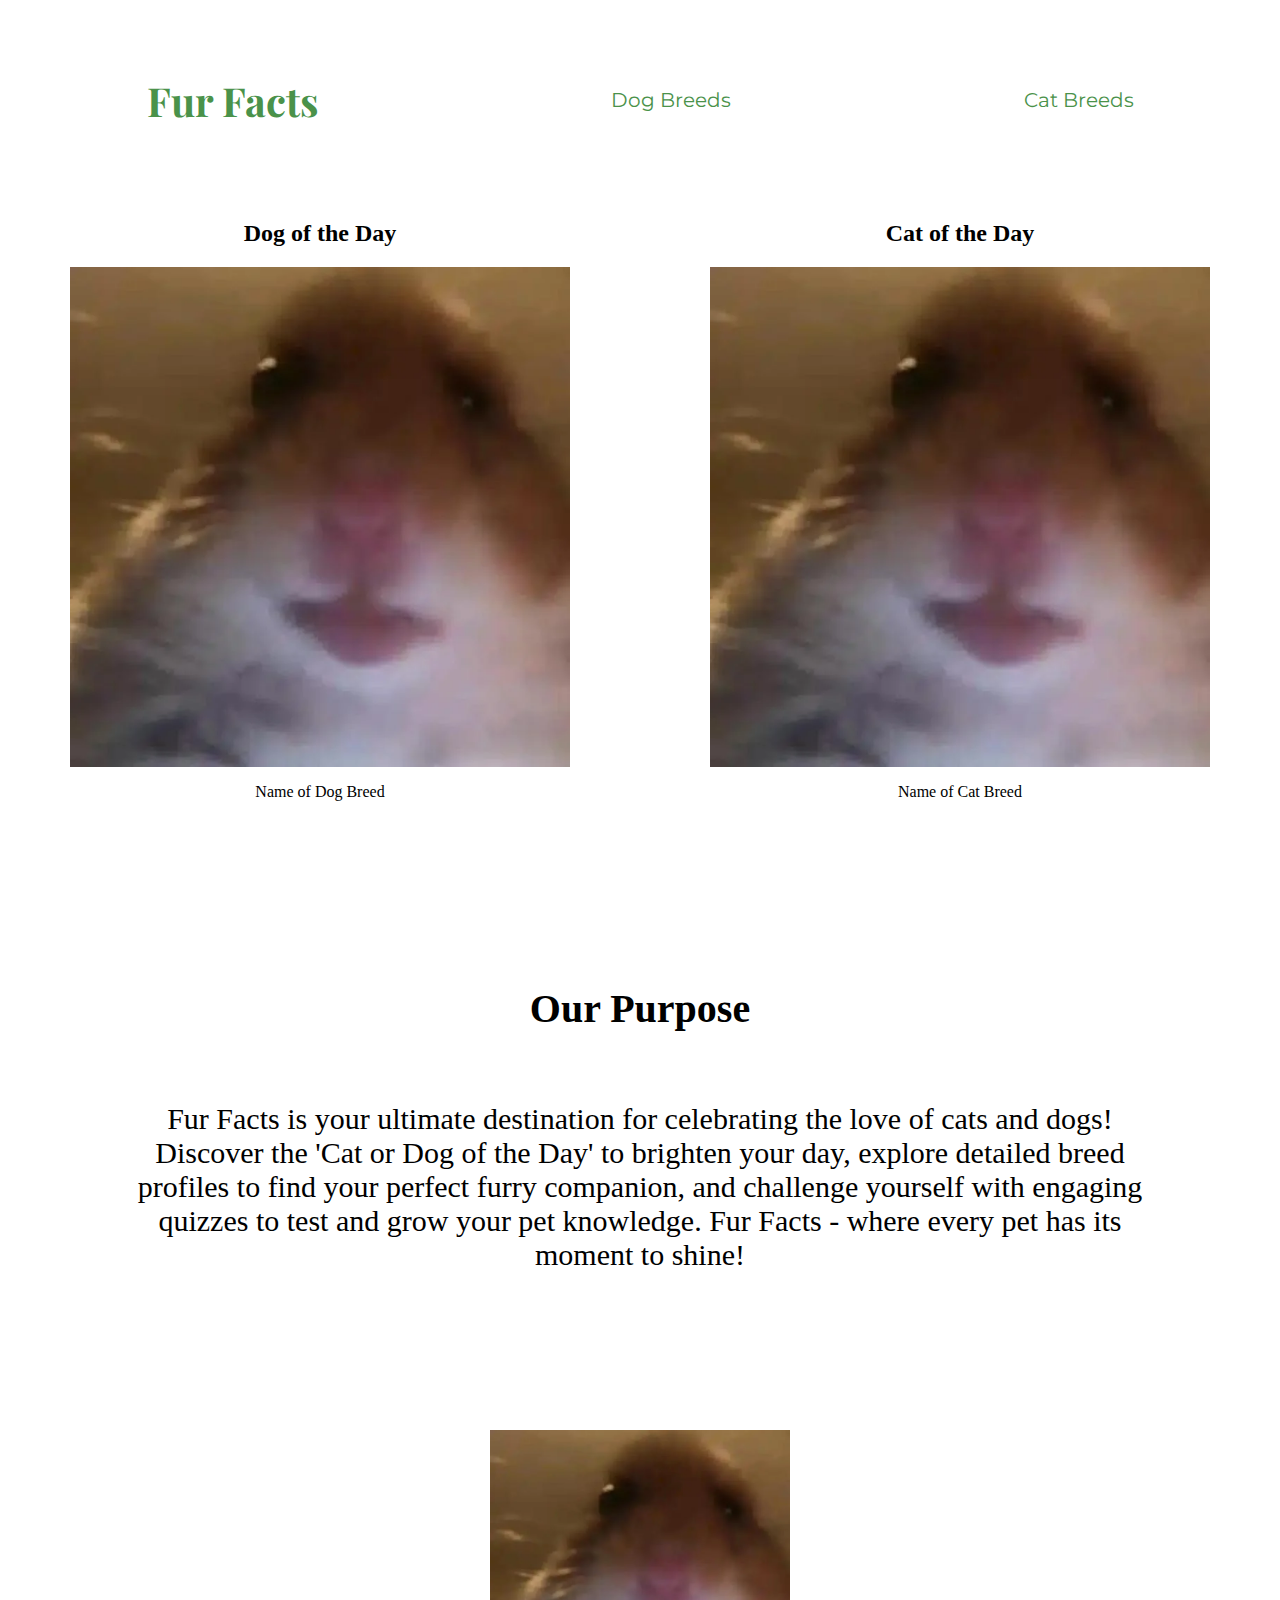
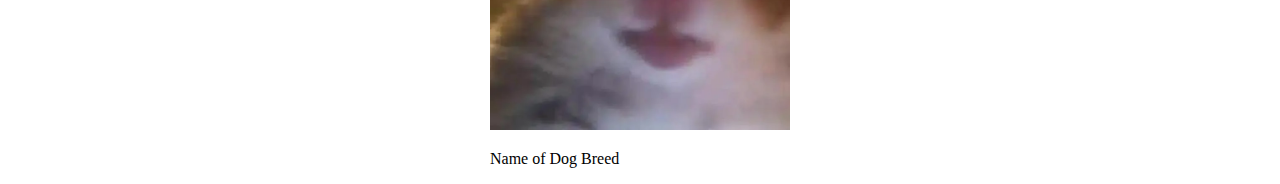
==== index.html @ 2bfa5ecc "tried to get home page" ====
<!DOCTYPE html>
<html lang="en">
<head>
    <meta charset="UTF-8">
    <meta name="viewport" content="width=device-width, initial-scale=1.0">
    <title>Fur Facts</title>
    <link rel="stylesheet" href="styles/styles.css">
</head>
<body>
    <header>
        <h1><a href="index.html">Fur Facts</a></h1>
        <a href="dog.html">Dog Breeds</a>
        <a href="cat.html">Cat Breeds</a>  
    </header>    
    <main>
        <div class="aotd">
            <section class="aotd-card">
                <h2>Dog of the Day</h2>
                <img src="hamstermeme.webp" alt="Placeholder Image">
                <p>Name of Dog Breed</p>
            </section>
            <section class="aotd-card">
                <h2>Cat of the Day</h2>
                <img src="hamstermeme.webp" alt="Placeholder Image">
                <p>Name of Cat Breed</p>
            </section>
        </div>
        <div class="purpose">
            <h3>Our Purpose</h3>
            <p>Fur Facts is your ultimate destination for celebrating the love of cats and dogs! Discover the 'Cat or Dog of the Day' to brighten your day, explore detailed breed profiles to find your perfect furry companion, and challenge yourself with engaging quizzes to test and grow your pet knowledge. Fur Facts - where every pet has its moment to shine!</p>
        </div>
        <div class="gallery">
            <section class="gallery-card">
                <img src="hamstermeme.webp" alt="Placeholder">
                <p>Name of Dog Breed</p>
            </section>
            </section>
        </div>
    </main>
    <script src="scripts/furfacts.js"></script>
</body>
</html>
---- styles/styles.css ----
@import url('https://fonts.googleapis.com/css2?family=Playfair+Display:ital,wght@0,400..900;1,400..900&display=swap'); 
@import url('https://fonts.googleapis.com/css2?family=Montserrat:ital,wght@0,100..900;1,100..900&display=swap');

:root {
    --header-font: "Playfair Display", serif;
    --body-font: "Montserrat", serif;

    --primary-color: rgb(43, 147, 181) ;
    --secondary-color: rgb(237, 236, 236);
    --accent-color: rgb(74, 146, 74) ;
}

/* entire website elements */
body{
    margin: 0 auto;
}
header {
    display: flex;
    justify-content: space-around;
    align-items: center;
    height: 200px;
}
header a {
    margin: 10px;
    font-size: 20px;
    text-decoration: none;
    font-family: var(--body-font);
    color: var(--accent-color);
}
header h1 a {
    font-family: var(--header-font);
    color: var(--accent-color);
    font-size: 2.5rem;
}

/* home page */
.aotd {
    display: flex;
    justify-content: space-around;
}
.aotd img {
    width: 500px;
    height: 500px;
    object-fit: cover;
}
.aotd-card {
    display: flex;
    flex-direction: column;
    align-items: center;
}
.purpose {
    display: flex;
    flex-direction: column;
    align-items: center;
    justify-content: center;
    padding: 10%;
}
.purpose h3 {
    font-size: 40px;
}
.purpose p {
    text-align: center;
    font-size: 30px;
}
.gallery {
    display: flex;
    justify-content: space-around;
}
.gallery-card img {
    height: 300px;
    width: 300px;
    object-fit: cover;
}

/* Dog and cat breeds pages */
.search{
    display: flex;
    justify-content: center;
    margin: 30px;
    margin-top: 0;
}
.search input {
    width: 70%;
    border: 3px solid var(--secondary-color);
    border-radius: 10px;
}
.search button {
    background-color: var(--primary-color);
    border-radius: 10px;
    border: none;
    width: 20%;
    margin-left: 20px;
}
.search button img{
    width: 35px;
    height: 35px;
}
.breeds {
    display: grid;
    grid-template-columns: repeat(3, 1fr);
}
.breed {
    display: flex;
    flex-direction: column;
    align-items: center;
    margin: 20px;
    padding: 20px;
    border-radius: 10px;
    background-color: var(--secondary-color);
}
.breed img {
    height: 100%;
    width: 100%;
    object-fit: contain;
}
.breed h2 {
    text-align: center;
    font-family: var(--header-font);
    color: var(--accent-color)
}
.breed-info p {
    font-family: var(--body-font);
}

/* quiz page */


@media screen and (max-width: 800px) {
    .breeds {
        grid-template-columns: repeat(2, 1fr);
    }
}

@media screen and (max-width: 600px) {
    .breeds {
        display: flex;
        flex-direction: column;
    }
}
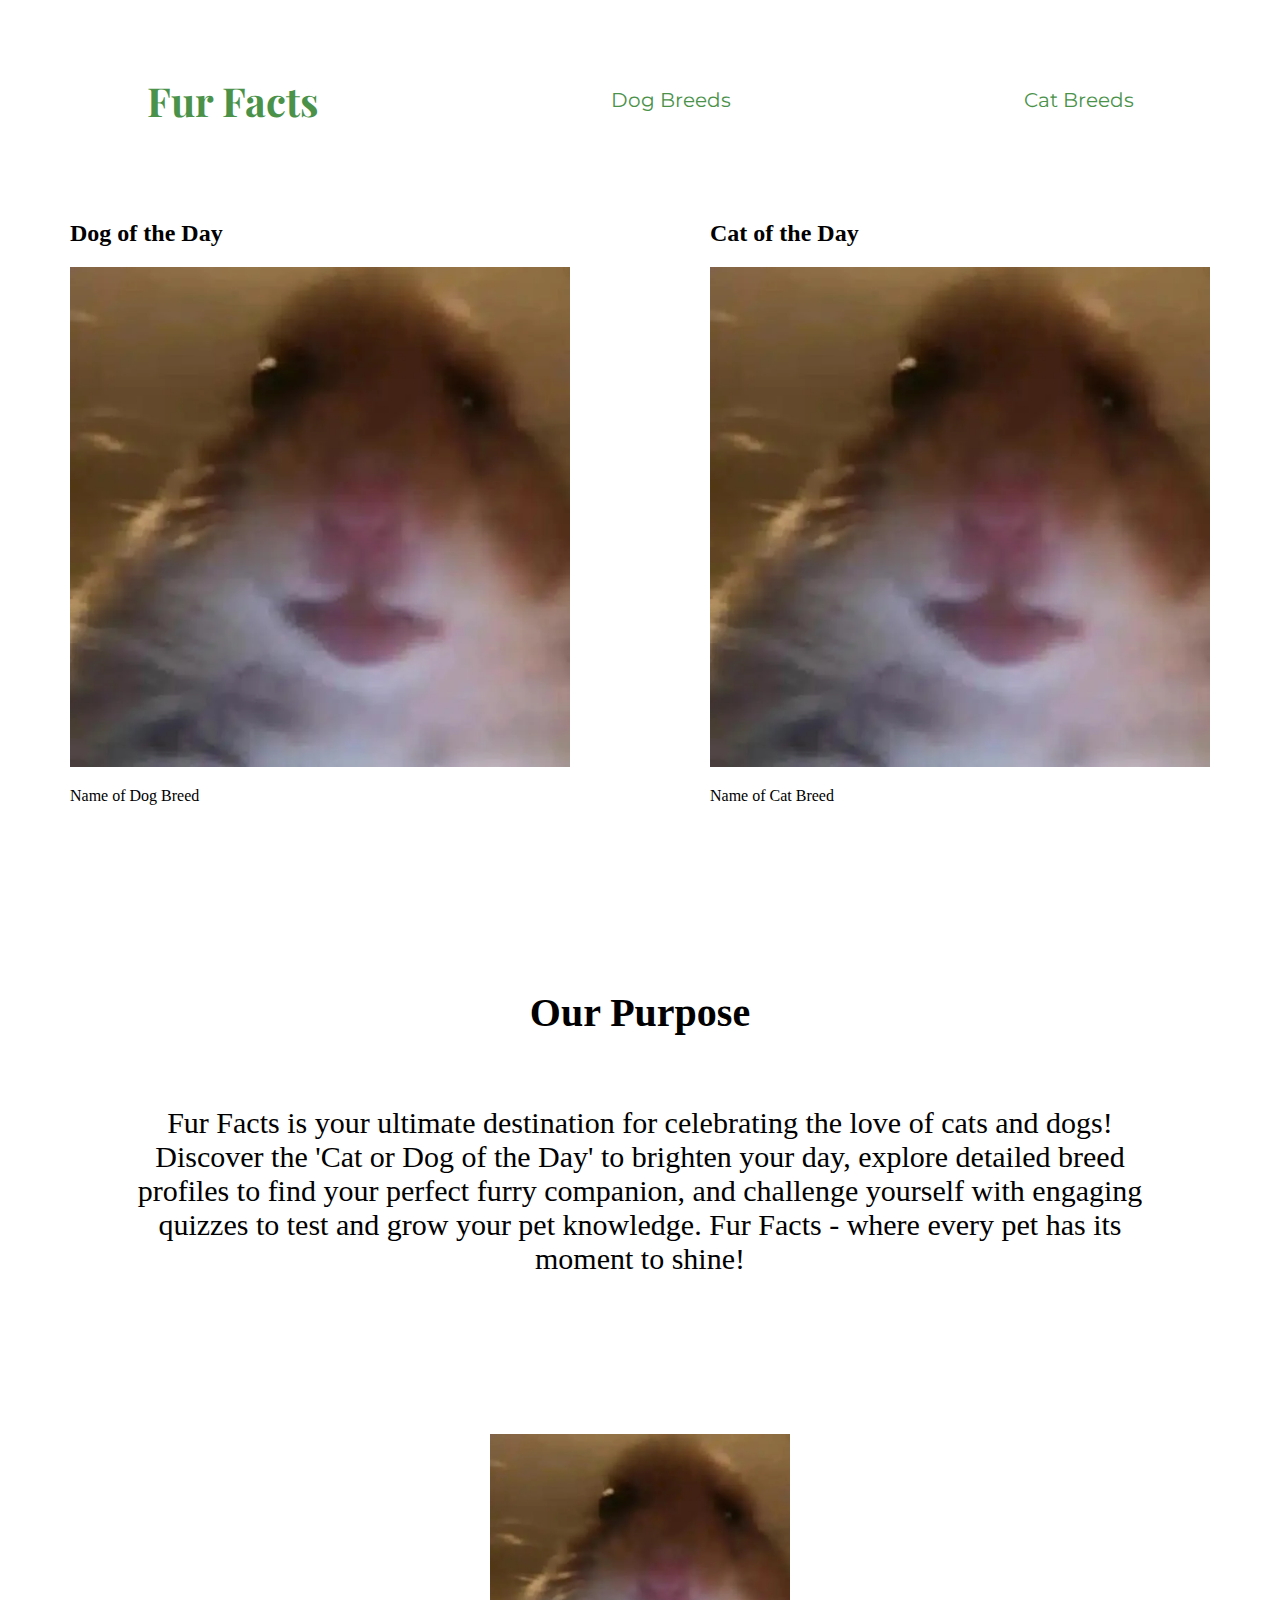
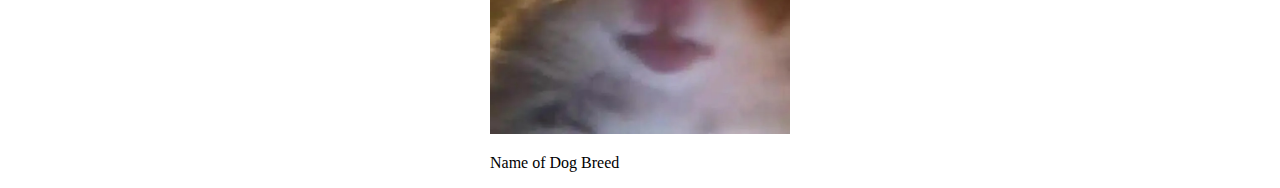
==== commit 221e2c53: "got dog o day pic" ====
--- a/index.html
+++ b/index.html
@@ -14,12 +14,12 @@
     </header>    
     <main>
         <div class="aotd">
-            <section class="aotd-card">
+            <section class="dotd-card">
                 <h2>Dog of the Day</h2>
                 <img src="hamstermeme.webp" alt="Placeholder Image">
                 <p>Name of Dog Breed</p>
             </section>
-            <section class="aotd-card">
+            <section class="cotd-card">
                 <h2>Cat of the Day</h2>
                 <img src="hamstermeme.webp" alt="Placeholder Image">
                 <p>Name of Cat Breed</p>
@@ -37,7 +37,7 @@
             </section>
         </div>
     </main>
-    <script src="scripts/furfacts.js"></script>
+    <script type="module" src="scripts/furfacts.js"></script>
 </body>
 </html>
 
--- a/styles/styles.css
+++ b/styles/styles.css
@@ -95,6 +95,21 @@
     width: 35px;
     height: 35px;
 }
+.quiz {
+    display: flex;
+    justify-content: center;
+    margin: 20px;
+}
+.quiz a{
+    text-align: center;
+    text-decoration: none;
+    background-color: var(--primary-color);
+    color: white;
+    border-radius: 10px;
+    padding: 20px;
+    font-family: var(--header-font);
+    font-size: 30px;
+}
 .breeds {
     display: grid;
     grid-template-columns: repeat(3, 1fr);
@@ -121,6 +136,22 @@
 .breed-info p {
     font-family: var(--body-font);
 }
+footer {
+    display: flex;
+    justify-content: center;
+}
+footer a {
+    padding: 10px 15px;
+    margin: 30px;
+    background-color: var(--primary-color);
+    color: white;
+    text-decoration: none;
+    border-radius: 10px;
+    cursor: pointer;
+    z-index: 1000; 
+    font-family: var(--header-font);
+    font-size: 30px;
+}
 
 /* quiz page */
 
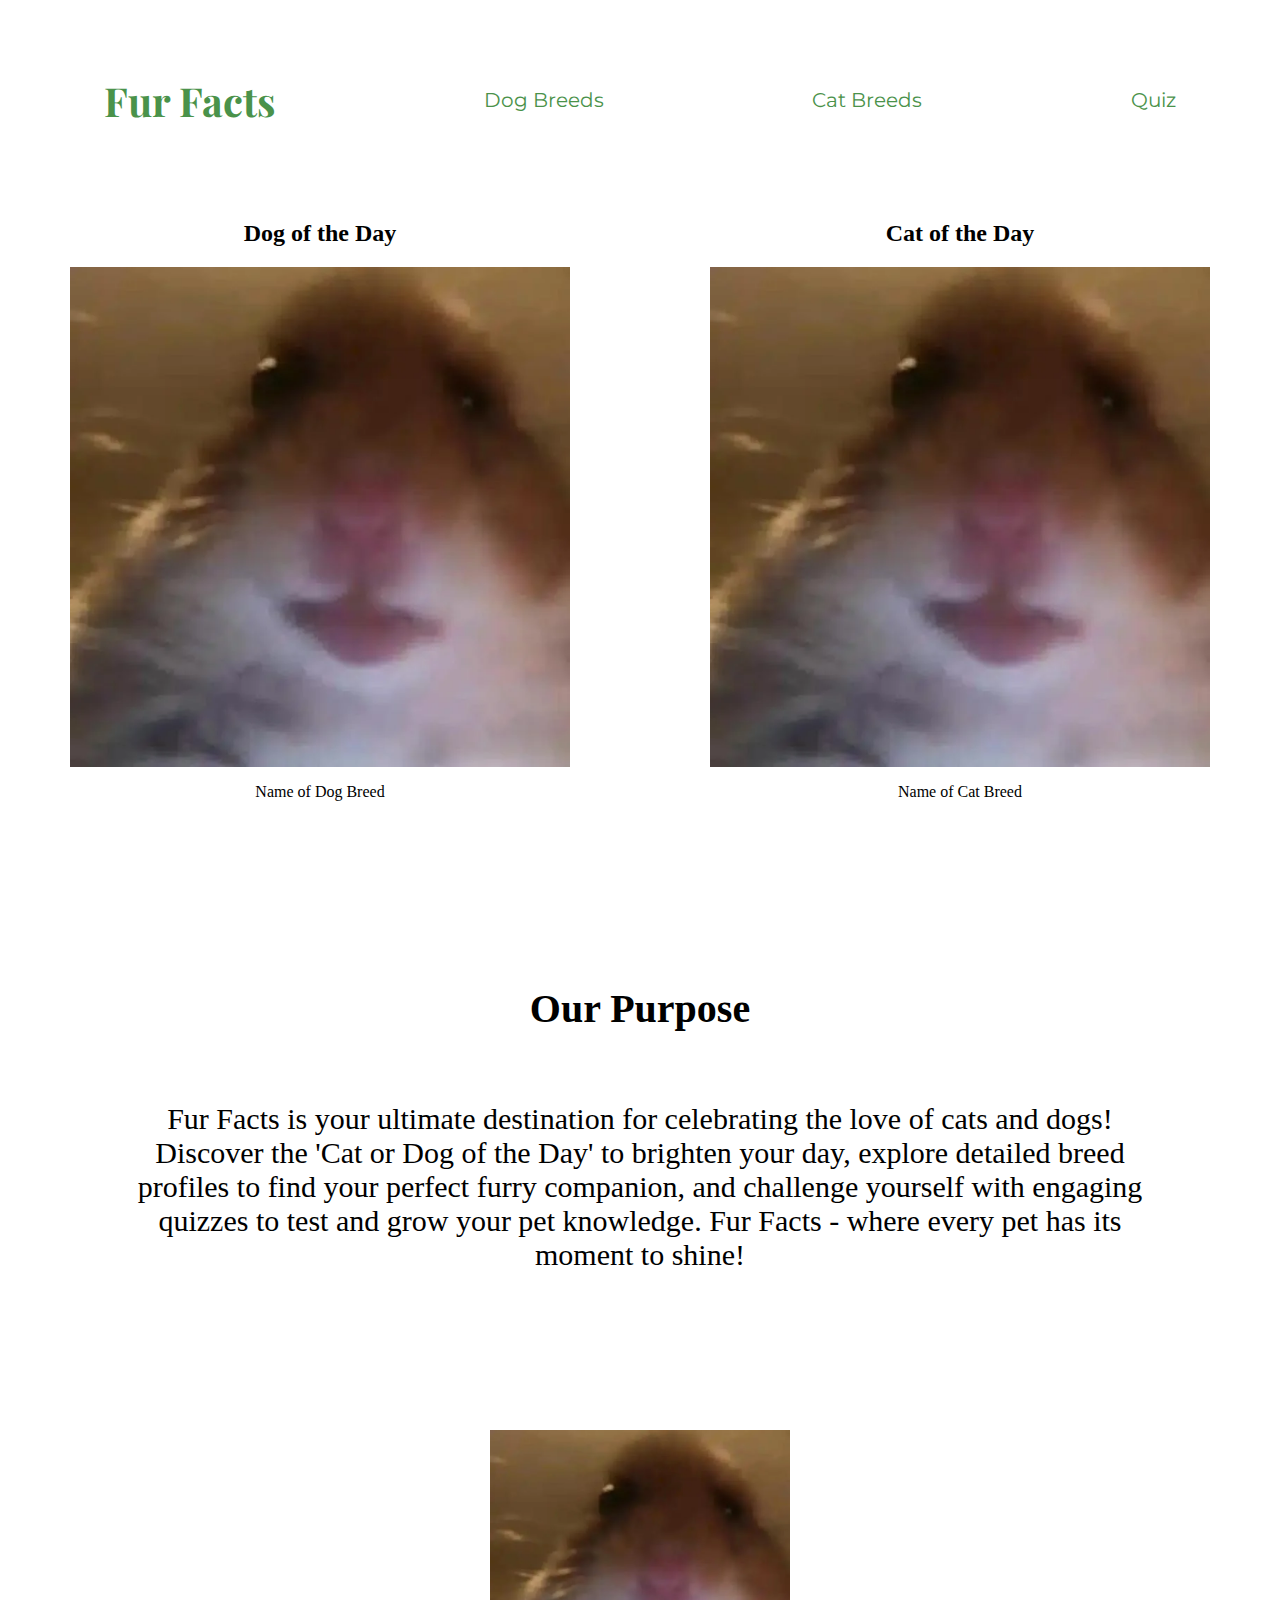
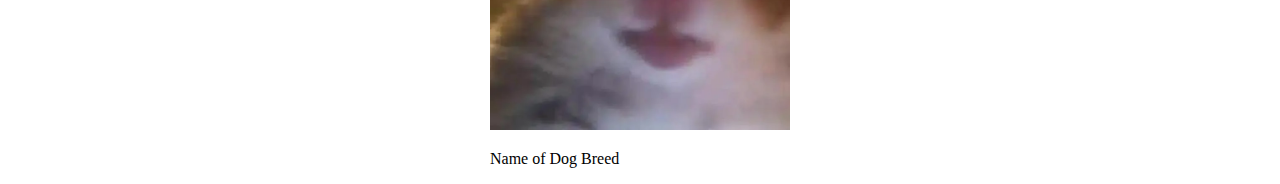
==== commit 7019194c: "I don't remember what I did haha" ====
--- a/index.html
+++ b/index.html
@@ -10,16 +10,17 @@
     <header>
         <h1><a href="index.html">Fur Facts</a></h1>
         <a href="dog.html">Dog Breeds</a>
-        <a href="cat.html">Cat Breeds</a>  
+        <a href="cat.html">Cat Breeds</a> 
+        <a href="quiz.html">Quiz</a> 
     </header>    
     <main>
         <div class="aotd">
-            <section class="dotd-card">
+            <section class="aotd-card">
                 <h2>Dog of the Day</h2>
                 <img src="hamstermeme.webp" alt="Placeholder Image">
                 <p>Name of Dog Breed</p>
             </section>
-            <section class="cotd-card">
+            <section class="aotd-card">
                 <h2>Cat of the Day</h2>
                 <img src="hamstermeme.webp" alt="Placeholder Image">
                 <p>Name of Cat Breed</p>
@@ -37,7 +38,7 @@
             </section>
         </div>
     </main>
-    <script type="module" src="scripts/furfacts.js"></script>
+    <script src="scripts/furfacts.js"></script>
 </body>
 </html>
 
--- a/styles/styles.css
+++ b/styles/styles.css
@@ -154,6 +154,28 @@
 }
 
 /* quiz page */
+.menu {
+    display: flex;
+    justify-content: center;
+}
+.menu label {
+    font-family: var(--header-font);
+    color: var(--primary-color);
+    font-size: 30px;
+    margin-right: 20px;
+}
+#dog-or-cat {
+    font: var(--body-font);
+    color: white;
+    background-color: var(--primary-color);
+    font-size: 30px;
+    border-radius: 10px;
+    border: none;
+    padding: 10px 15px;
+}
+#dog-or-cat:focus {
+    outline: none;
+}
 
 
 @media screen and (max-width: 800px) {
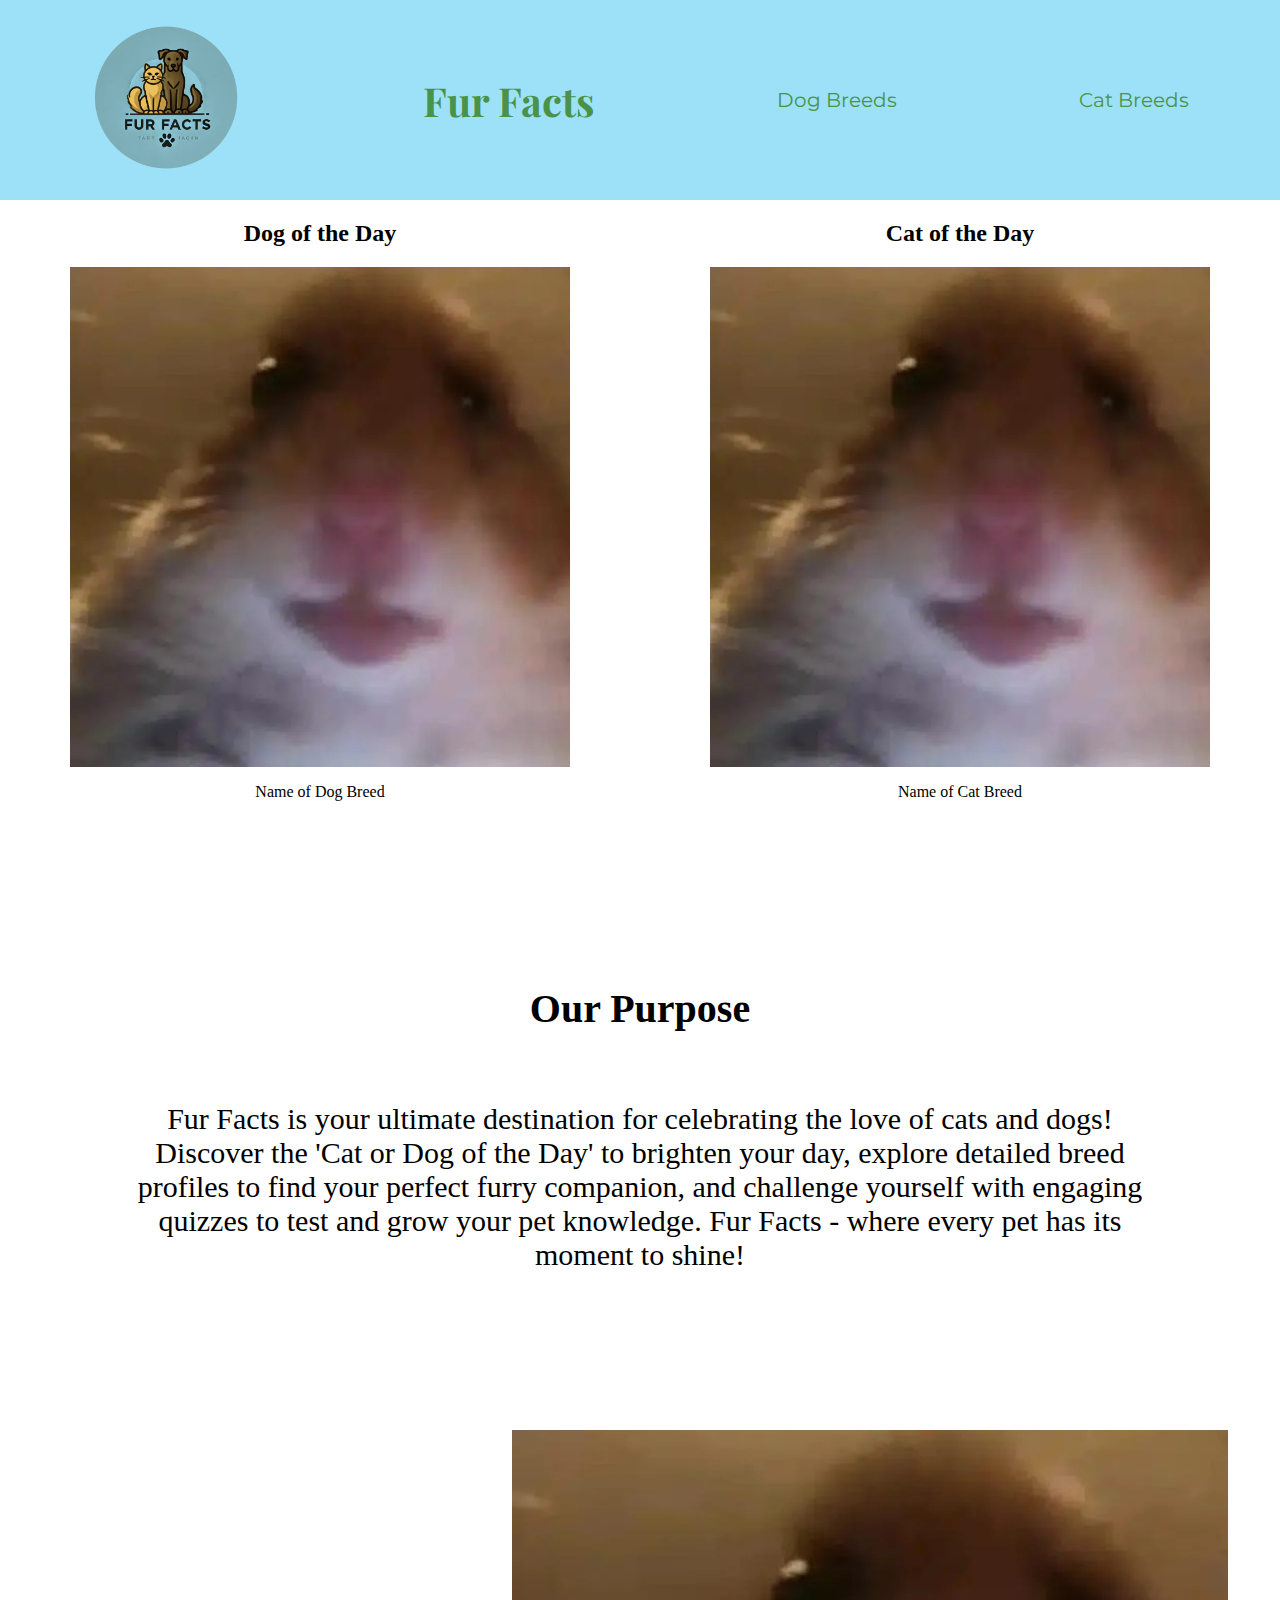
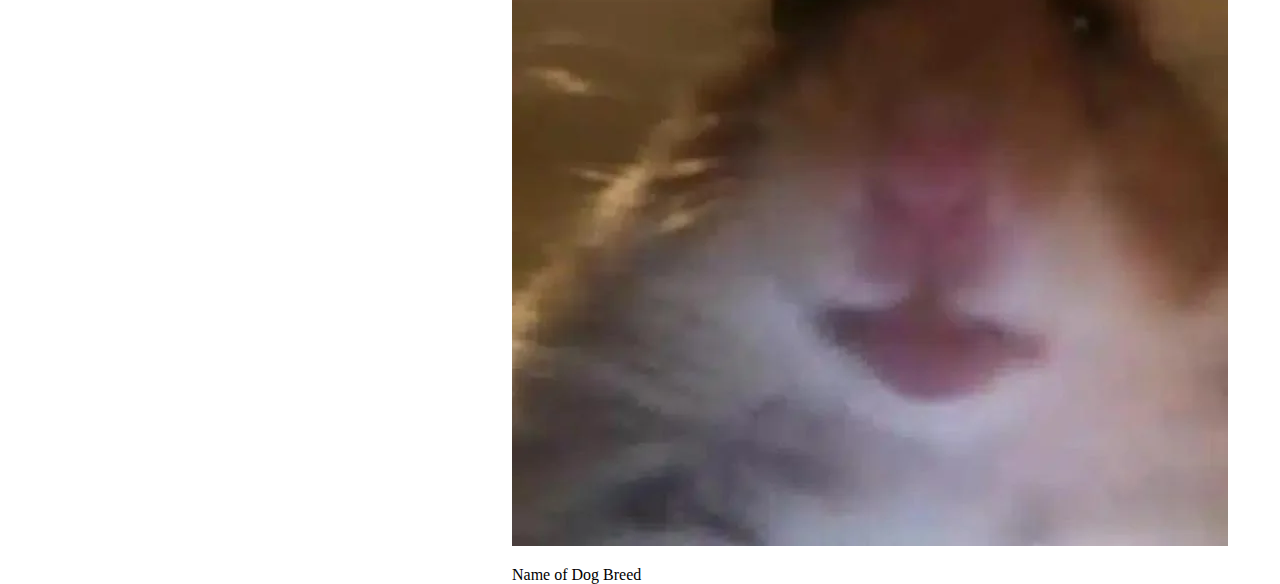
==== commit 26809330: "index finish" ====
--- a/index.html
+++ b/index.html
@@ -8,19 +8,19 @@
 </head>
 <body>
     <header>
+        <a href="index.html"><img src="furFactsLogo.png" alt="Fur Facts Logo"></a>
         <h1><a href="index.html">Fur Facts</a></h1>
         <a href="dog.html">Dog Breeds</a>
-        <a href="cat.html">Cat Breeds</a> 
-        <a href="quiz.html">Quiz</a> 
+        <a href="cat.html">Cat Breeds</a>  
     </header>    
     <main>
         <div class="aotd">
-            <section class="aotd-card">
+            <section class="dotd-card">
                 <h2>Dog of the Day</h2>
                 <img src="hamstermeme.webp" alt="Placeholder Image">
                 <p>Name of Dog Breed</p>
             </section>
-            <section class="aotd-card">
+            <section class="cotd-card">
                 <h2>Cat of the Day</h2>
                 <img src="hamstermeme.webp" alt="Placeholder Image">
                 <p>Name of Cat Breed</p>
@@ -31,14 +31,15 @@
             <p>Fur Facts is your ultimate destination for celebrating the love of cats and dogs! Discover the 'Cat or Dog of the Day' to brighten your day, explore detailed breed profiles to find your perfect furry companion, and challenge yourself with engaging quizzes to test and grow your pet knowledge. Fur Facts - where every pet has its moment to shine!</p>
         </div>
         <div class="gallery">
+            
             <section class="gallery-card">
                 <img src="hamstermeme.webp" alt="Placeholder">
                 <p>Name of Dog Breed</p>
             </section>
-            </section>
+           
         </div>
     </main>
-    <script src="scripts/furfacts.js"></script>
+    <script type="module" src="scripts/furfacts.js"></script>
 </body>
 </html>
 
--- a/styles/styles.css
+++ b/styles/styles.css
@@ -5,7 +5,7 @@
     --header-font: "Playfair Display", serif;
     --body-font: "Montserrat", serif;
 
-    --primary-color: rgb(43, 147, 181) ;
+    --primary-color: rgb(157, 225, 248) ;
     --secondary-color: rgb(237, 236, 236);
     --accent-color: rgb(74, 146, 74) ;
 }
@@ -19,6 +19,10 @@
     justify-content: space-around;
     align-items: center;
     height: 200px;
+    background-color: var(--primary-color)
+}
+header img{
+    max-width: 150px;
 }
 header a {
     margin: 10px;
@@ -37,16 +41,18 @@
 .aotd {
     display: flex;
     justify-content: space-around;
+    width: 100%;
 }
-.aotd img {
-    width: 500px;
+.dotd-card img, .cotd-card img {
+    max-width: 100%;
     height: 500px;
     object-fit: cover;
 }
-.aotd-card {
+.dotd-card, .cotd-card {
     display: flex;
     flex-direction: column;
     align-items: center;
+    width: 1000%;
 }
 .purpose {
     display: flex;
@@ -64,12 +70,18 @@
 }
 .gallery {
     display: flex;
-    justify-content: space-around;
+    justify-content: center;
+    flex-wrap: wrap;
+    
 }
-.gallery-card img {
+.gallery-card {
     height: 300px;
-    width: 300px;
+    max-width: 20%;
     object-fit: cover;
+}
+
+.breed{
+    max-width: 20%;
 }
 
 /* Dog and cat breeds pages */
@@ -94,21 +106,6 @@
 .search button img{
     width: 35px;
     height: 35px;
-}
-.quiz {
-    display: flex;
-    justify-content: center;
-    margin: 20px;
-}
-.quiz a{
-    text-align: center;
-    text-decoration: none;
-    background-color: var(--primary-color);
-    color: white;
-    border-radius: 10px;
-    padding: 20px;
-    font-family: var(--header-font);
-    font-size: 30px;
 }
 .breeds {
     display: grid;
@@ -136,46 +133,8 @@
 .breed-info p {
     font-family: var(--body-font);
 }
-footer {
-    display: flex;
-    justify-content: center;
-}
-footer a {
-    padding: 10px 15px;
-    margin: 30px;
-    background-color: var(--primary-color);
-    color: white;
-    text-decoration: none;
-    border-radius: 10px;
-    cursor: pointer;
-    z-index: 1000; 
-    font-family: var(--header-font);
-    font-size: 30px;
-}
 
 /* quiz page */
-.menu {
-    display: flex;
-    justify-content: center;
-}
-.menu label {
-    font-family: var(--header-font);
-    color: var(--primary-color);
-    font-size: 30px;
-    margin-right: 20px;
-}
-#dog-or-cat {
-    font: var(--body-font);
-    color: white;
-    background-color: var(--primary-color);
-    font-size: 30px;
-    border-radius: 10px;
-    border: none;
-    padding: 10px 15px;
-}
-#dog-or-cat:focus {
-    outline: none;
-}
 
 
 @media screen and (max-width: 800px) {
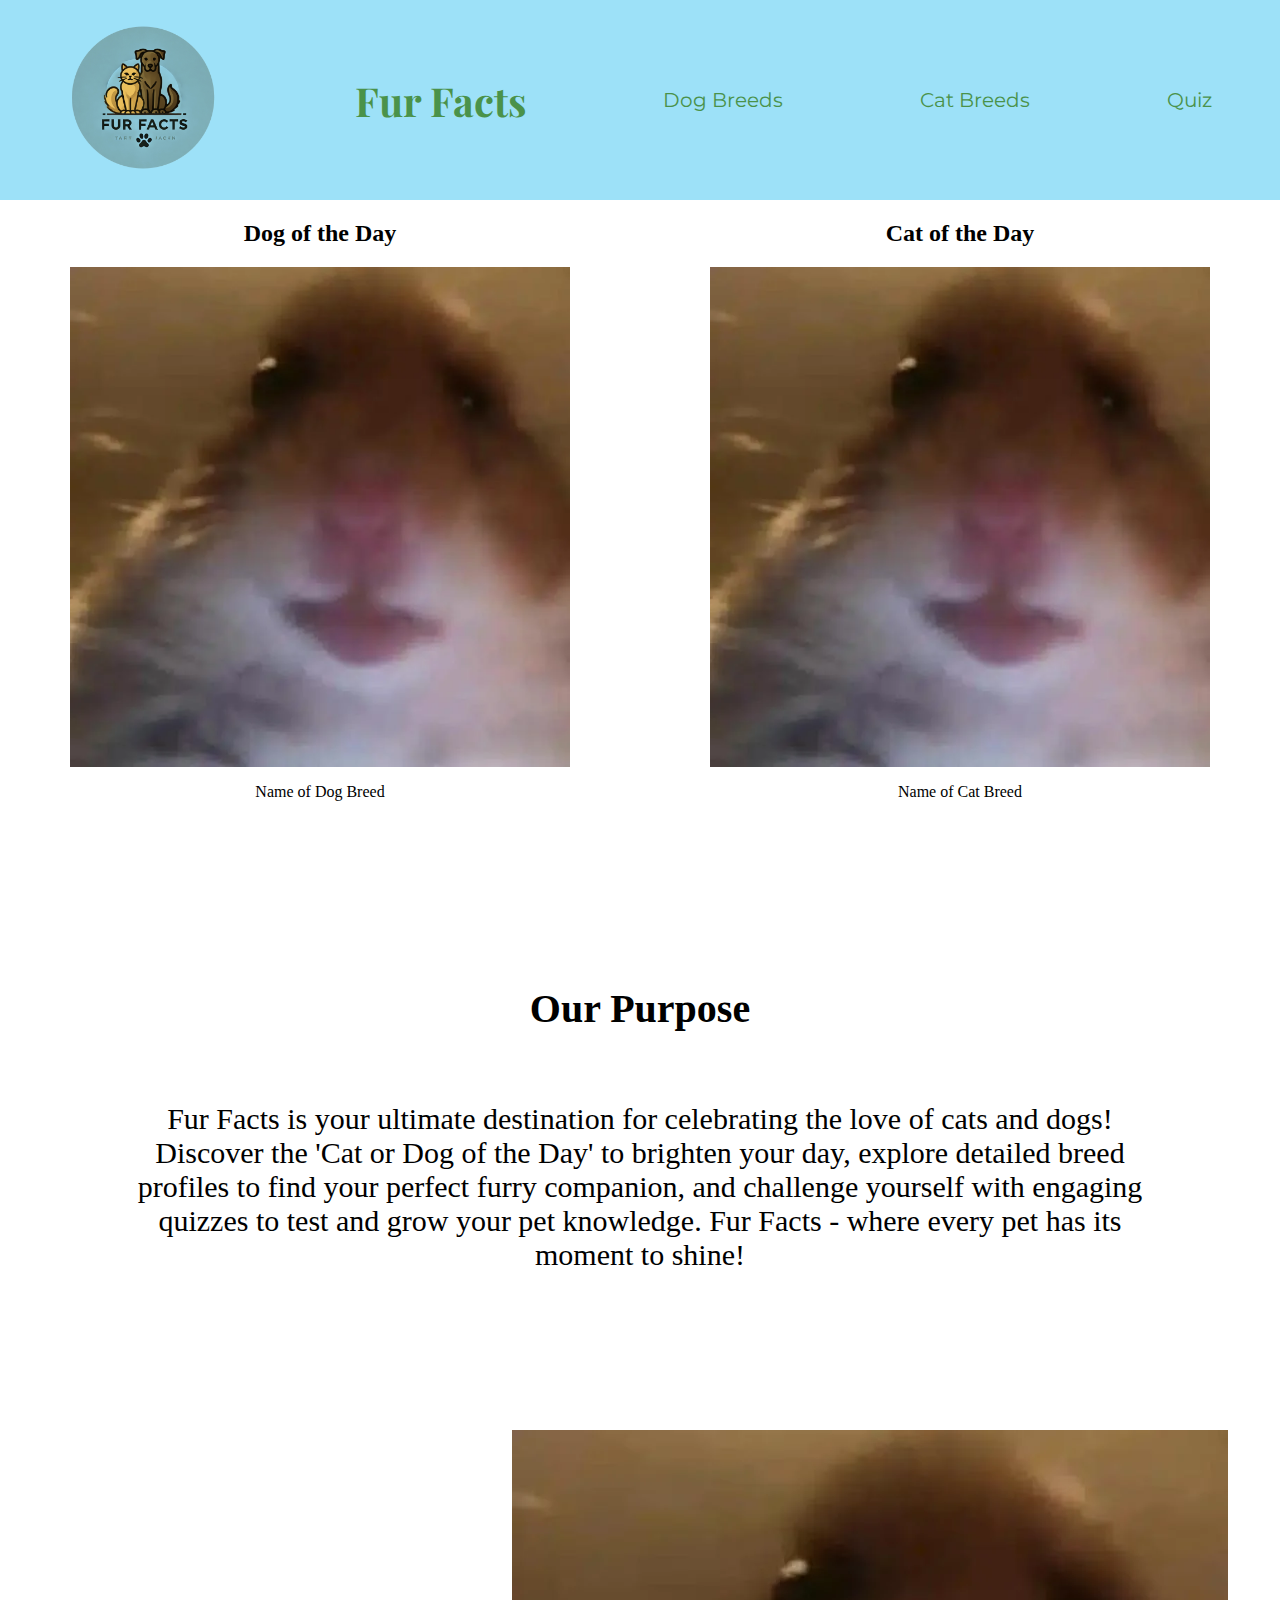
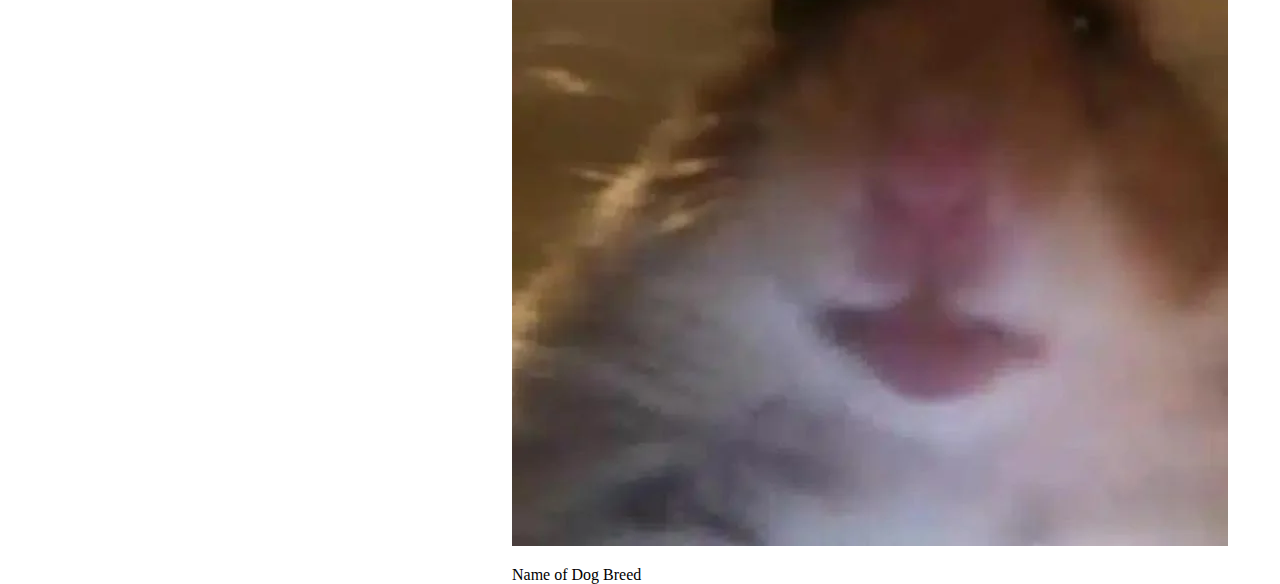
==== commit 7ac0f370: "Merge branch 'main' of https://github.com/Larson04/wdd231-team-assignment" ====
--- a/index.html
+++ b/index.html
@@ -11,7 +11,8 @@
         <a href="index.html"><img src="furFactsLogo.png" alt="Fur Facts Logo"></a>
         <h1><a href="index.html">Fur Facts</a></h1>
         <a href="dog.html">Dog Breeds</a>
-        <a href="cat.html">Cat Breeds</a>  
+        <a href="cat.html">Cat Breeds</a> 
+        <a href="quiz.html">Quiz</a> 
     </header>    
     <main>
         <div class="aotd">
--- a/styles/styles.css
+++ b/styles/styles.css
@@ -107,6 +107,21 @@
     width: 35px;
     height: 35px;
 }
+.quiz {
+    display: flex;
+    justify-content: center;
+    margin: 20px;
+}
+.quiz a{
+    text-align: center;
+    text-decoration: none;
+    background-color: var(--primary-color);
+    color: white;
+    border-radius: 10px;
+    padding: 20px;
+    font-family: var(--header-font);
+    font-size: 30px;
+}
 .breeds {
     display: grid;
     grid-template-columns: repeat(3, 1fr);
@@ -133,8 +148,46 @@
 .breed-info p {
     font-family: var(--body-font);
 }
+footer {
+    display: flex;
+    justify-content: center;
+}
+footer a {
+    padding: 10px 15px;
+    margin: 30px;
+    background-color: var(--primary-color);
+    color: white;
+    text-decoration: none;
+    border-radius: 10px;
+    cursor: pointer;
+    z-index: 1000; 
+    font-family: var(--header-font);
+    font-size: 30px;
+}
 
 /* quiz page */
+.menu {
+    display: flex;
+    justify-content: center;
+}
+.menu label {
+    font-family: var(--header-font);
+    color: var(--primary-color);
+    font-size: 30px;
+    margin-right: 20px;
+}
+#dog-or-cat {
+    font: var(--body-font);
+    color: white;
+    background-color: var(--primary-color);
+    font-size: 30px;
+    border-radius: 10px;
+    border: none;
+    padding: 10px 15px;
+}
+#dog-or-cat:focus {
+    outline: none;
+}
 
 
 @media screen and (max-width: 800px) {
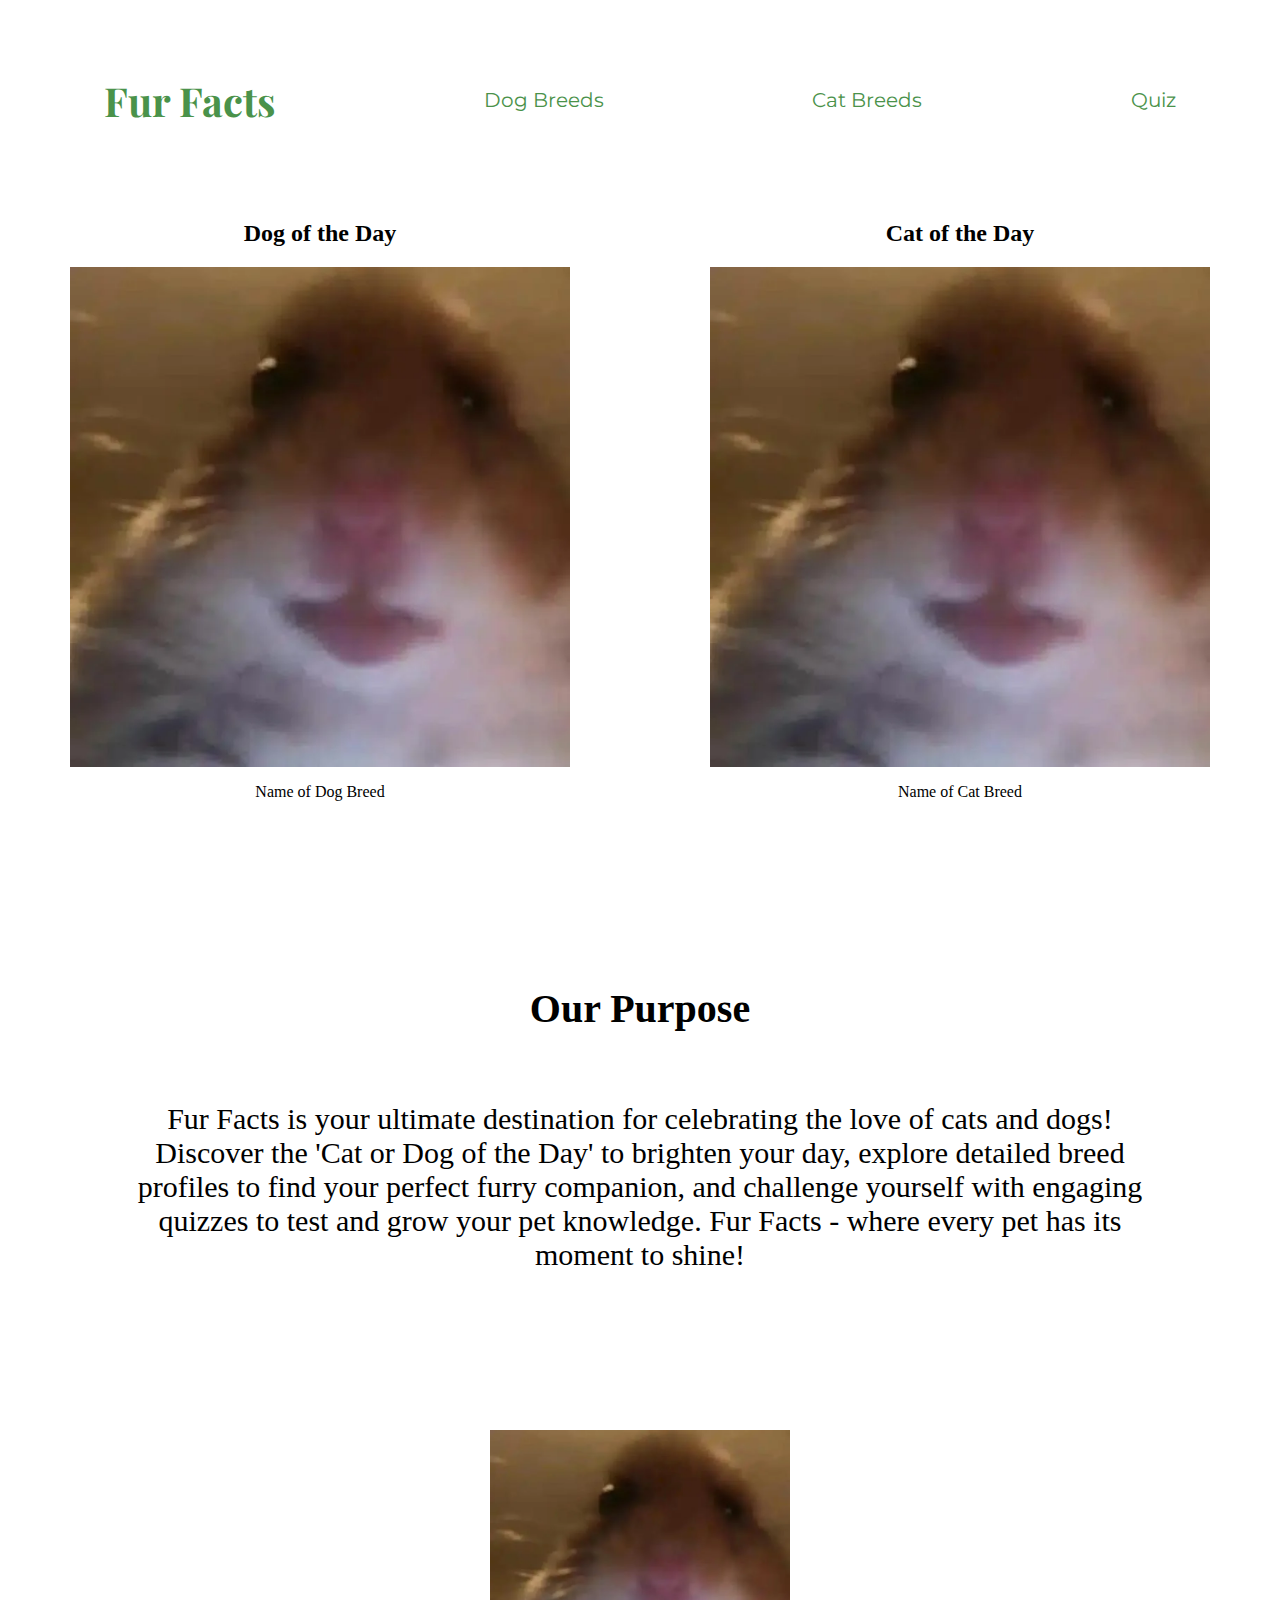
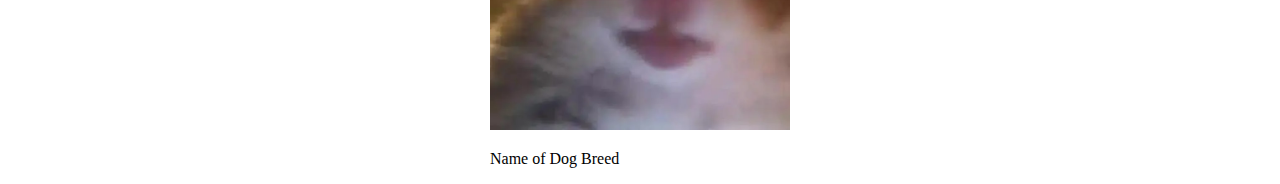
==== commit 298d57fe: "Got the drop down menu selection to function and the quiz to show up properly on both pages with url" ====
--- a/index.html
+++ b/index.html
@@ -8,20 +8,19 @@
 </head>
 <body>
     <header>
-        <a href="index.html"><img src="furFactsLogo.png" alt="Fur Facts Logo"></a>
         <h1><a href="index.html">Fur Facts</a></h1>
         <a href="dog.html">Dog Breeds</a>
         <a href="cat.html">Cat Breeds</a> 
-        <a href="quiz.html">Quiz</a> 
+        <a href="quiz.html?quizType=dog">Quiz</a> 
     </header>    
     <main>
         <div class="aotd">
-            <section class="dotd-card">
+            <section class="aotd-card">
                 <h2>Dog of the Day</h2>
                 <img src="hamstermeme.webp" alt="Placeholder Image">
                 <p>Name of Dog Breed</p>
             </section>
-            <section class="cotd-card">
+            <section class="aotd-card">
                 <h2>Cat of the Day</h2>
                 <img src="hamstermeme.webp" alt="Placeholder Image">
                 <p>Name of Cat Breed</p>
@@ -32,15 +31,14 @@
             <p>Fur Facts is your ultimate destination for celebrating the love of cats and dogs! Discover the 'Cat or Dog of the Day' to brighten your day, explore detailed breed profiles to find your perfect furry companion, and challenge yourself with engaging quizzes to test and grow your pet knowledge. Fur Facts - where every pet has its moment to shine!</p>
         </div>
         <div class="gallery">
-            
             <section class="gallery-card">
                 <img src="hamstermeme.webp" alt="Placeholder">
                 <p>Name of Dog Breed</p>
             </section>
-           
+            </section>
         </div>
     </main>
-    <script type="module" src="scripts/furfacts.js"></script>
+    <script src="scripts/furfacts.js"></script>
 </body>
 </html>
 
--- a/styles/styles.css
+++ b/styles/styles.css
@@ -5,7 +5,7 @@
     --header-font: "Playfair Display", serif;
     --body-font: "Montserrat", serif;
 
-    --primary-color: rgb(157, 225, 248) ;
+    --primary-color: rgb(43, 147, 181) ;
     --secondary-color: rgb(237, 236, 236);
     --accent-color: rgb(74, 146, 74) ;
 }
@@ -19,10 +19,6 @@
     justify-content: space-around;
     align-items: center;
     height: 200px;
-    background-color: var(--primary-color)
-}
-header img{
-    max-width: 150px;
 }
 header a {
     margin: 10px;
@@ -41,18 +37,16 @@
 .aotd {
     display: flex;
     justify-content: space-around;
-    width: 100%;
-}
-.dotd-card img, .cotd-card img {
-    max-width: 100%;
+}
+.aotd img {
+    width: 500px;
     height: 500px;
     object-fit: cover;
 }
-.dotd-card, .cotd-card {
-    display: flex;
-    flex-direction: column;
-    align-items: center;
-    width: 1000%;
+.aotd-card {
+    display: flex;
+    flex-direction: column;
+    align-items: center;
 }
 .purpose {
     display: flex;
@@ -70,18 +64,12 @@
 }
 .gallery {
     display: flex;
-    justify-content: center;
-    flex-wrap: wrap;
-    
-}
-.gallery-card {
+    justify-content: space-around;
+}
+.gallery-card img {
     height: 300px;
-    max-width: 20%;
+    width: 300px;
     object-fit: cover;
-}
-
-.breed{
-    max-width: 20%;
 }
 
 /* Dog and cat breeds pages */
@@ -187,6 +175,48 @@
 }
 #dog-or-cat:focus {
     outline: none;
+}
+.quiz-container {
+    display: flex;
+    flex-direction: column;
+    margin: 30px;
+}
+.quizQuestion {
+    display: flex;
+    flex-direction: row;
+    justify-content: center;
+    align-items: center;
+    margin: 20px 0px;
+}
+.quizOptions {
+    display: flex;
+    flex-direction: column;
+    width: 20%;
+    color: var(--accent-color);
+    font-family: var(--body-font);
+    font-weight: 400;
+    font-size: 20px;
+}
+.quizOption input[type="radio"] {
+    accent-color: var(--accent-color);
+}
+.quizQuestion img {
+    width: 400px;
+    height: 100%;
+    object-fit: contain;
+    margin-right: 50px;
+}
+.submit {
+    display: flex;
+    justify-self: center;
+    margin: 50px;
+    padding: 20px 20px;
+    color: white;
+    background-color: var(--primary-color);
+    border: none;
+    border-radius: 10px;
+    font-family: var(--header-font);
+    font-size: 25px;
 }
 
 
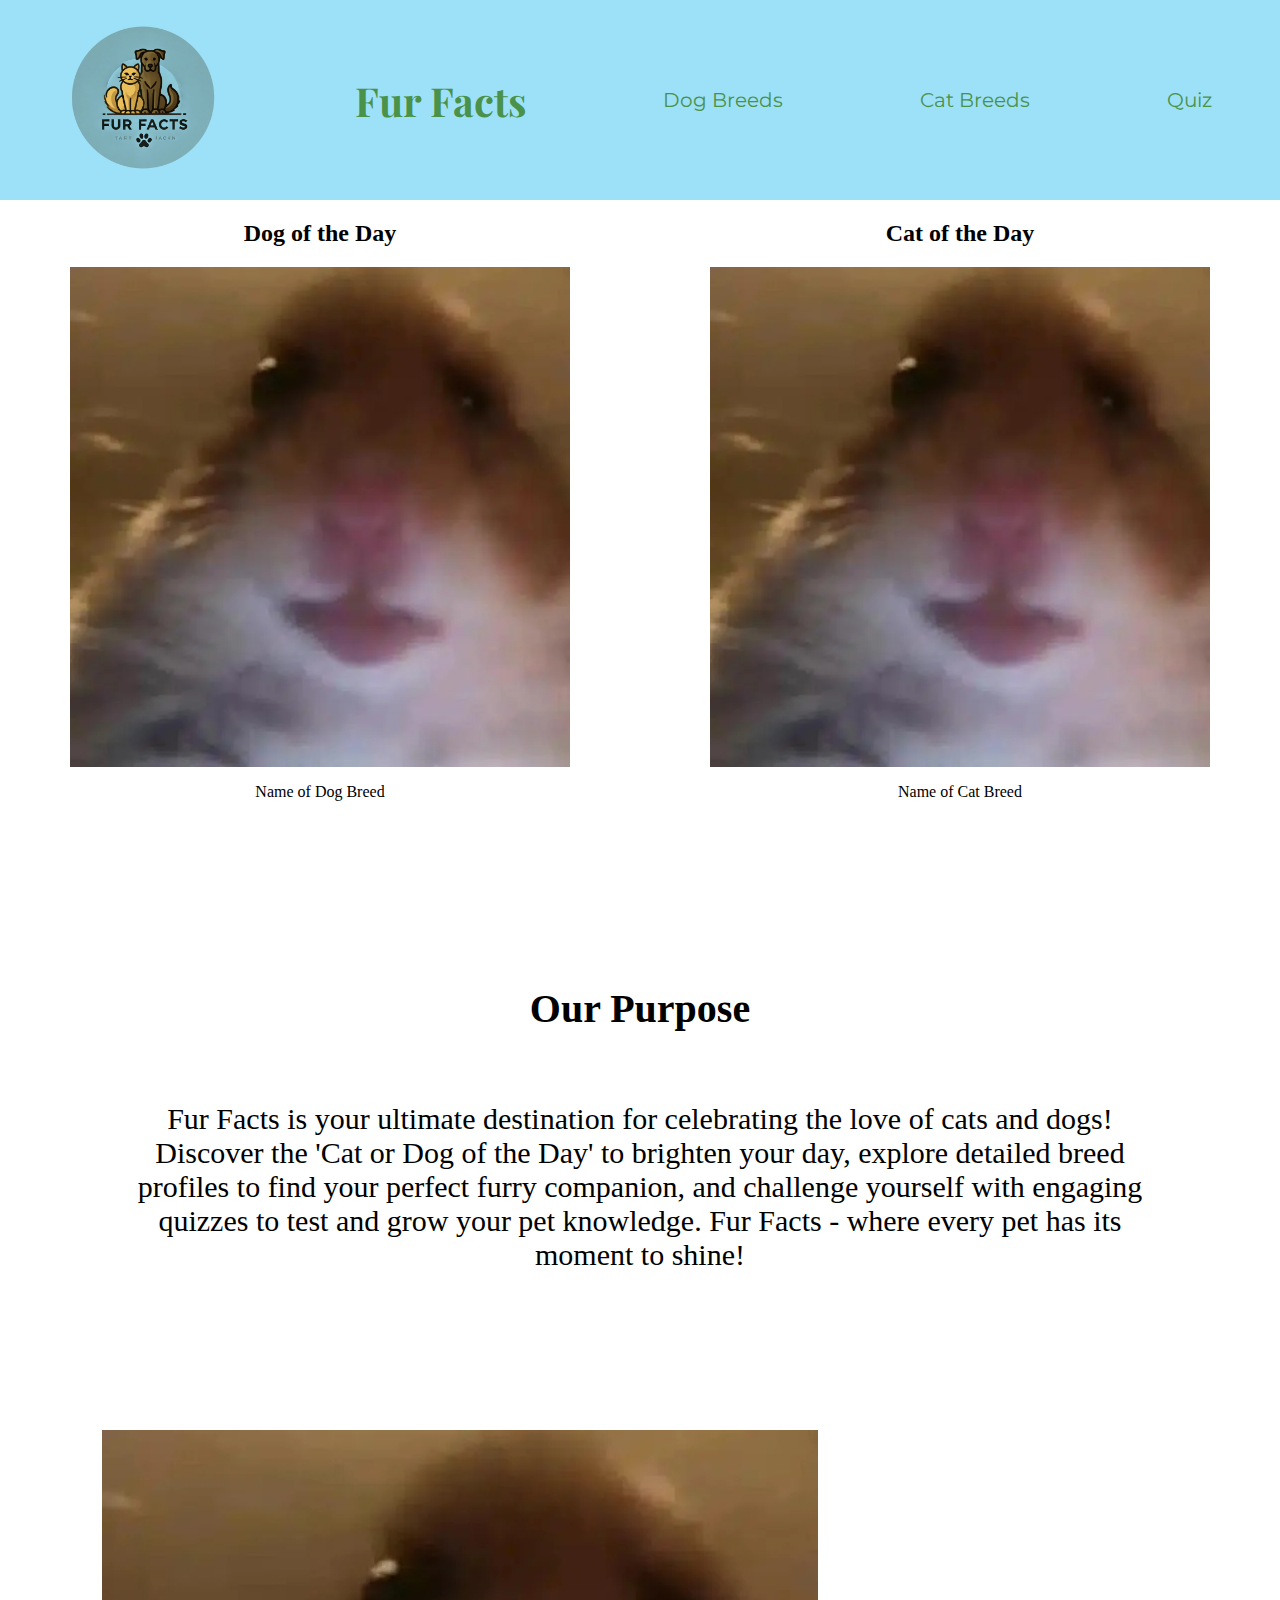
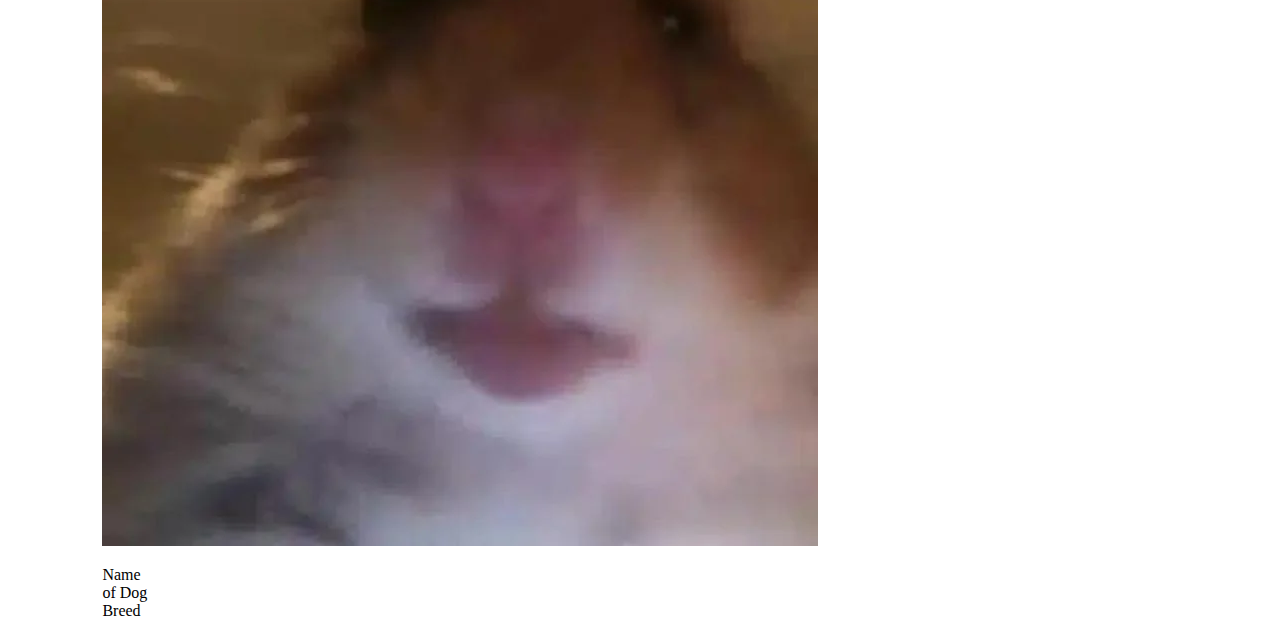
==== commit 77b58302: "Merge branch 'main' of https://github.com/Larson04/wdd231-team-assignment" ====
--- a/index.html
+++ b/index.html
@@ -8,6 +8,7 @@
 </head>
 <body>
     <header>
+        <a href="index.html"><img src="furFactsLogo.png" alt="Fur Facts Logo"></a>
         <h1><a href="index.html">Fur Facts</a></h1>
         <a href="dog.html">Dog Breeds</a>
         <a href="cat.html">Cat Breeds</a> 
@@ -15,12 +16,12 @@
     </header>    
     <main>
         <div class="aotd">
-            <section class="aotd-card">
+            <section class="dotd-card">
                 <h2>Dog of the Day</h2>
                 <img src="hamstermeme.webp" alt="Placeholder Image">
                 <p>Name of Dog Breed</p>
             </section>
-            <section class="aotd-card">
+            <section class="cotd-card">
                 <h2>Cat of the Day</h2>
                 <img src="hamstermeme.webp" alt="Placeholder Image">
                 <p>Name of Cat Breed</p>
@@ -31,14 +32,15 @@
             <p>Fur Facts is your ultimate destination for celebrating the love of cats and dogs! Discover the 'Cat or Dog of the Day' to brighten your day, explore detailed breed profiles to find your perfect furry companion, and challenge yourself with engaging quizzes to test and grow your pet knowledge. Fur Facts - where every pet has its moment to shine!</p>
         </div>
         <div class="gallery">
+            
             <section class="gallery-card">
                 <img src="hamstermeme.webp" alt="Placeholder">
                 <p>Name of Dog Breed</p>
             </section>
-            </section>
+           
         </div>
     </main>
-    <script src="scripts/furfacts.js"></script>
+    <script type="module" src="scripts/furfacts.js"></script>
 </body>
 </html>
 
--- a/styles/styles.css
+++ b/styles/styles.css
@@ -5,7 +5,7 @@
     --header-font: "Playfair Display", serif;
     --body-font: "Montserrat", serif;
 
-    --primary-color: rgb(43, 147, 181) ;
+    --primary-color: rgb(157, 225, 248) ;
     --secondary-color: rgb(237, 236, 236);
     --accent-color: rgb(74, 146, 74) ;
 }
@@ -19,6 +19,10 @@
     justify-content: space-around;
     align-items: center;
     height: 200px;
+    background-color: var(--primary-color)
+}
+header img{
+    max-width: 150px;
 }
 header a {
     margin: 10px;
@@ -37,16 +41,18 @@
 .aotd {
     display: flex;
     justify-content: space-around;
-}
-.aotd img {
-    width: 500px;
+    width: 100%;
+}
+.dotd-card img, .cotd-card img {
+    max-width: 100%;
     height: 500px;
     object-fit: cover;
 }
-.aotd-card {
-    display: flex;
-    flex-direction: column;
-    align-items: center;
+.dotd-card, .cotd-card {
+    display: flex;
+    flex-direction: column;
+    align-items: center;
+    width: 1000%;
 }
 .purpose {
     display: flex;
@@ -64,12 +70,18 @@
 }
 .gallery {
     display: flex;
-    justify-content: space-around;
-}
-.gallery-card img {
+    justify-content: center;
+    flex-wrap: wrap;
+    
+}
+.gallery-card {
     height: 300px;
-    width: 300px;
+    max-width: 20%;
     object-fit: cover;
+}
+
+.gallery{
+    max-width: 20%;
 }
 
 /* Dog and cat breeds pages */
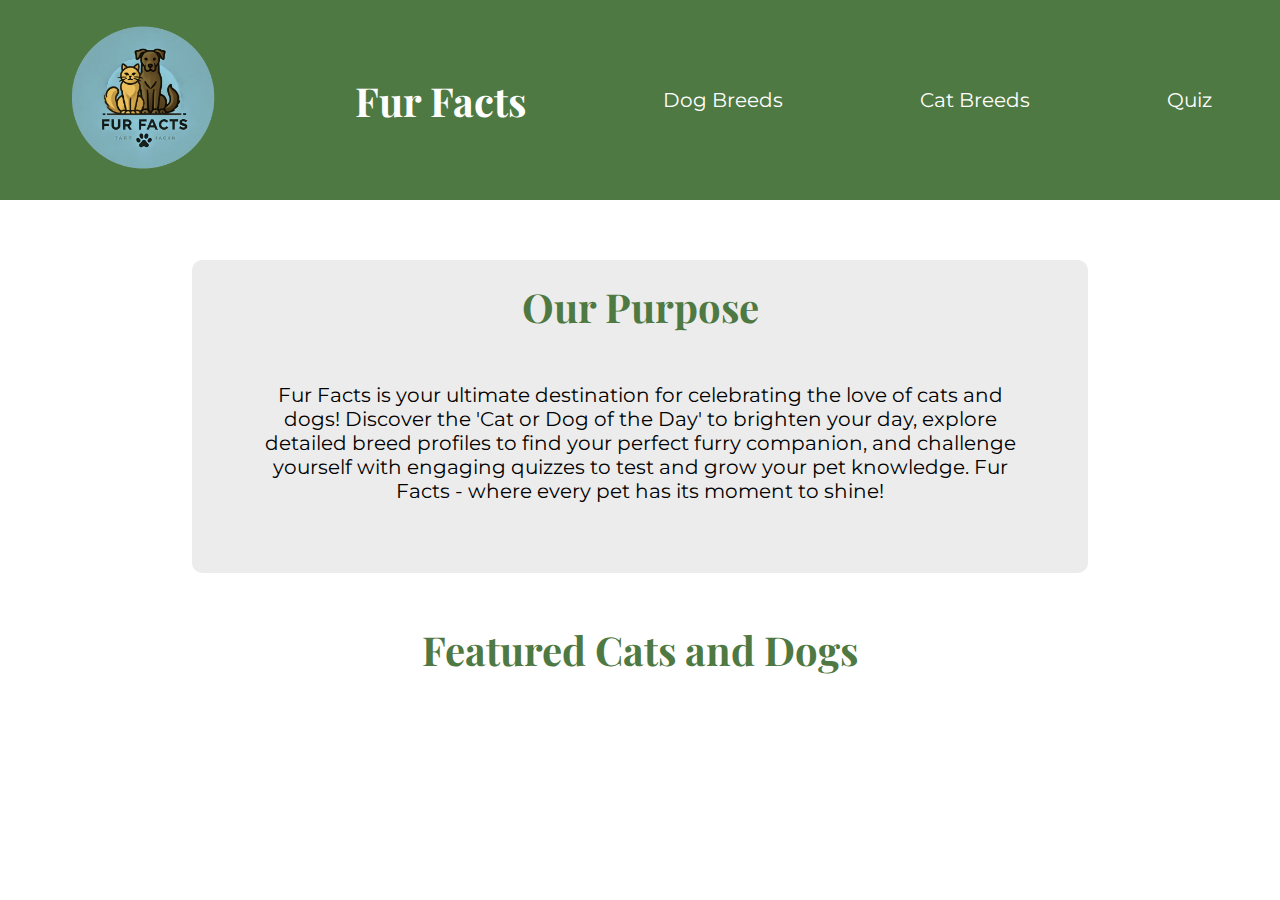
==== commit b8f8f8b3: "Finished up everything except responsive design, its good for computers but not for smaller screens " ====
--- a/index.html
+++ b/index.html
@@ -17,27 +17,19 @@
     <main>
         <div class="aotd">
             <section class="dotd-card">
-                <h2>Dog of the Day</h2>
-                <img src="hamstermeme.webp" alt="Placeholder Image">
-                <p>Name of Dog Breed</p>
+                
             </section>
             <section class="cotd-card">
-                <h2>Cat of the Day</h2>
-                <img src="hamstermeme.webp" alt="Placeholder Image">
-                <p>Name of Cat Breed</p>
+
             </section>
         </div>
         <div class="purpose">
             <h3>Our Purpose</h3>
             <p>Fur Facts is your ultimate destination for celebrating the love of cats and dogs! Discover the 'Cat or Dog of the Day' to brighten your day, explore detailed breed profiles to find your perfect furry companion, and challenge yourself with engaging quizzes to test and grow your pet knowledge. Fur Facts - where every pet has its moment to shine!</p>
         </div>
+        <h3 class="featured">Featured Cats and Dogs</h3>
         <div class="gallery">
             
-            <section class="gallery-card">
-                <img src="hamstermeme.webp" alt="Placeholder">
-                <p>Name of Dog Breed</p>
-            </section>
-           
         </div>
     </main>
     <script type="module" src="scripts/furfacts.js"></script>
--- a/styles/styles.css
+++ b/styles/styles.css
@@ -5,9 +5,9 @@
     --header-font: "Playfair Display", serif;
     --body-font: "Montserrat", serif;
 
-    --primary-color: rgb(157, 225, 248) ;
+    --primary-color: #2072AF ;
     --secondary-color: rgb(237, 236, 236);
-    --accent-color: rgb(74, 146, 74) ;
+    --accent-color: #4F7942;
 }
 
 /* entire website elements */
@@ -19,21 +19,42 @@
     justify-content: space-around;
     align-items: center;
     height: 200px;
-    background-color: var(--primary-color)
+    background-color: var(--accent-color);
+    margin-bottom: 30px;
 }
 header img{
     max-width: 150px;
+}
+header img:hover {
+    animation: tilt 2s infinite; 
+}
+@keyframes tilt {
+    0% {
+        transform: rotate(0deg);
+    }
+    25% {
+        transform: rotate(-45deg); 
+    }
+    50% {
+        transform: rotate(0deg); 
+    }
+    75% {
+        transform: rotate(45deg); 
+    }
+    100% {
+        transform: rotate(0deg); 
+    }
 }
 header a {
     margin: 10px;
     font-size: 20px;
     text-decoration: none;
     font-family: var(--body-font);
-    color: var(--accent-color);
+    color: white;
 }
 header h1 a {
     font-family: var(--header-font);
-    color: var(--accent-color);
+    color: var(white);
     font-size: 2.5rem;
 }
 
@@ -59,29 +80,52 @@
     flex-direction: column;
     align-items: center;
     justify-content: center;
-    padding: 10%;
+    margin: 30px 15%;
+    background-color: var(--secondary-color);
+    padding: 20px;
+    border-radius: 10px;
 }
 .purpose h3 {
     font-size: 40px;
+    font-family: var(--header-font);
+    color: var(--accent-color);
+    margin: 0;
 }
 .purpose p {
     text-align: center;
-    font-size: 30px;
+    font-size: 20px;
+    font-family: var(--body-font);
+    margin: 50px;
 }
 .gallery {
-    display: flex;
-    justify-content: center;
-    flex-wrap: wrap;
-    
+    display: grid;
+    grid-template-columns: repeat(3, 1fr);
 }
 .gallery-card {
-    height: 300px;
-    max-width: 20%;
-    object-fit: cover;
-}
-
-.gallery{
-    max-width: 20%;
+    display: flex;
+    flex-direction: column;
+    align-items: center;
+    margin: 20px;
+    padding: 20px;
+    border-radius: 10px;
+    background-color: var(--secondary-color);
+}
+.gallery-card img {
+    height: 100%;
+    width: 100%;
+    object-fit: contain;
+}
+.gallery-card h2 {
+    text-align: center;
+    font-family: var(--header-font);
+    color: var(--accent-color)
+}
+.featured{
+    font-size: 40px;
+    font-family: var(--header-font);
+    color: var(--accent-color);
+    text-align: center;
+    margin-top: 50px;
 }
 
 /* Dog and cat breeds pages */
@@ -169,11 +213,12 @@
 .menu {
     display: flex;
     justify-content: center;
+    margin: 40px;
 }
 .menu label {
     font-family: var(--header-font);
     color: var(--primary-color);
-    font-size: 30px;
+    font-size: 40px;
     margin-right: 20px;
 }
 #dog-or-cat {
@@ -188,22 +233,41 @@
 #dog-or-cat:focus {
     outline: none;
 }
+.score-container {
+    background-color: var(--secondary-color);
+    text-align: center;
+    padding: 20px;
+    margin: 0px 500px;
+    border-radius: 10px;
+}
+.score-container h2 {
+    font-family: var(--header-font);
+    color: var(--accent-color);
+    font-size: 40px; 
+    margin-top: 0;
+}
+.score-container p {
+    font-family: var(--body-font);
+}
 .quiz-container {
     display: flex;
     flex-direction: column;
-    margin: 30px;
+    margin: 30px 200px;
+    padding: 30px;
 }
 .quizQuestion {
     display: flex;
     flex-direction: row;
     justify-content: center;
     align-items: center;
-    margin: 20px 0px;
+    margin: 20px 30px;
+    background-color: var(--secondary-color);
+    padding: 30px 60px;
+    border-radius: 10px;
 }
 .quizOptions {
     display: flex;
     flex-direction: column;
-    width: 20%;
     color: var(--accent-color);
     font-family: var(--body-font);
     font-weight: 400;
@@ -233,14 +297,28 @@
 
 
 @media screen and (max-width: 800px) {
+    /* breed pages */
     .breeds {
         grid-template-columns: repeat(2, 1fr);
     }
+    /* quiz page */
+    .score-container {
+        margin: 100px;
+    }
+    .quizQuestion {
+        margin: 0;
+        padding: 20px;
+    }
 }
 
 @media screen and (max-width: 600px) {
+    /* breed pages */
     .breeds {
         display: flex;
         flex-direction: column;
     }
+    /* quiz page */
+    /* .score-container {
+        
+    } */
 }